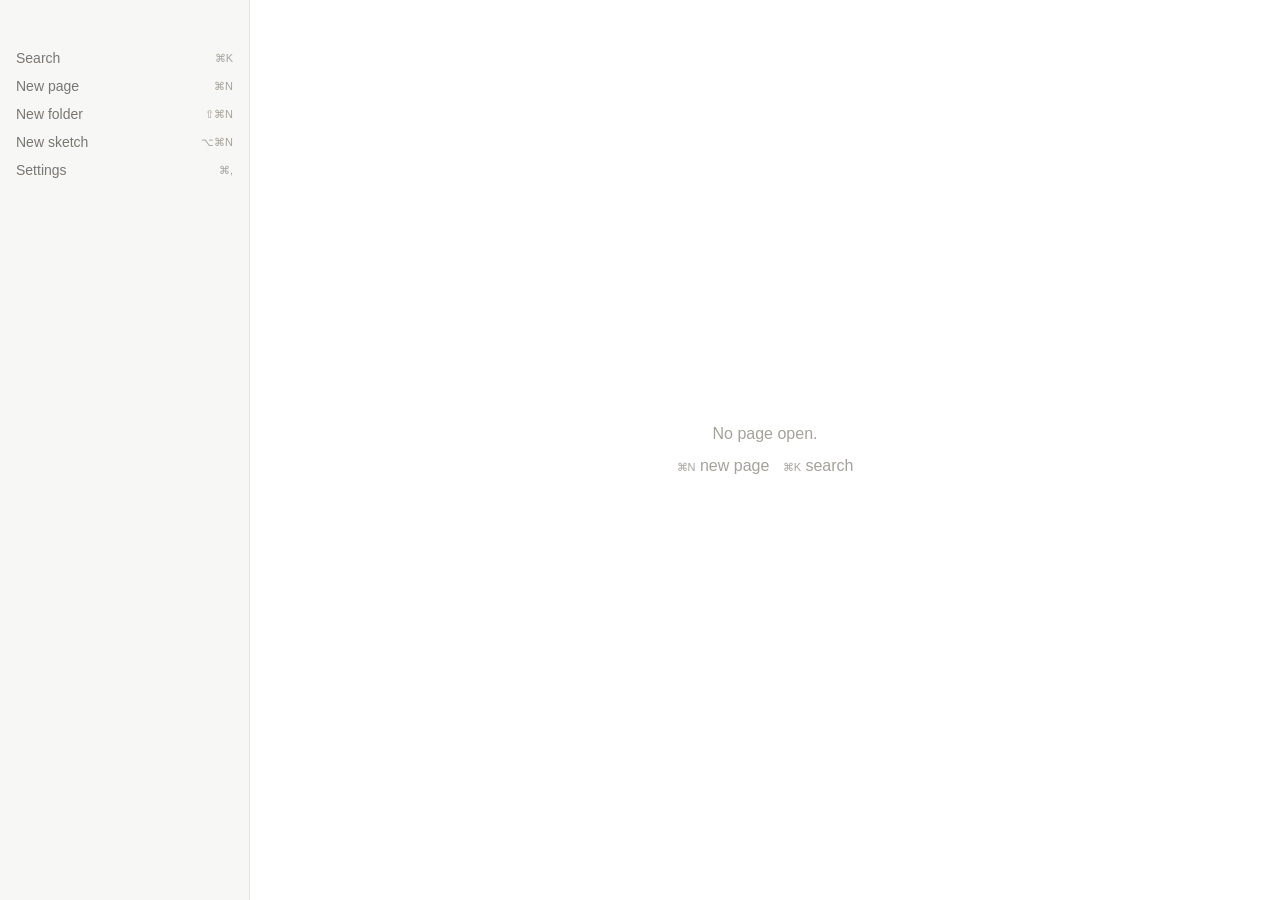
==== ui/index.html @ 706da2b6 "Polish v0.6.1: clickable links, callout kinds, in-page find, folder picker, bug fixes" ====
<!doctype html>
<html lang="en">
<head>
  <meta charset="utf-8">
  <meta name="viewport" content="width=device-width, initial-scale=1">
  <title>Dominote</title>
  <link rel="stylesheet" href="style.css">
</head>
<body>
  <aside id="sidebar">
    <div class="drag" data-tauri-drag-region></div>
    <button class="side-btn" id="search-btn" title="Search (⌘K)">Search <kbd>⌘K</kbd></button>
    <button class="side-btn" id="new-note-btn" title="New page (⌘N)">New page <kbd>⌘N</kbd></button>
    <button class="side-btn" id="new-folder-btn" title="New folder (⇧⌘N)">New folder <kbd>⇧⌘N</kbd></button>
    <button class="side-btn" id="new-sketch-btn" title="New sketch (⌥⌘N)">New sketch <kbd>⌥⌘N</kbd></button>
    <button class="side-btn" id="settings-btn" title="Settings (⌘,)">Settings <kbd>⌘,</kbd></button>
    <div id="tree" role="tree"></div>
    <div id="root-path" title="Notes folder. Click to copy the path for AI agents."></div>
  </aside>
  <main id="main">
    <div class="drag top-drag" data-tauri-drag-region></div>
    <div id="find-bar" hidden>
      <input id="find-input" placeholder="Find in page…" autocomplete="off" spellcheck="false">
      <span id="find-count"></span>
      <button id="find-prev" title="Previous (⇧Enter)" aria-label="Previous">↑</button>
      <button id="find-next" title="Next (Enter)" aria-label="Next">↓</button>
      <button id="find-close" title="Close (Esc)" aria-label="Close">×</button>
    </div>
    <details id="page-view" hidden>
      <summary>View</summary>
      <div class="view-options">
        <label><span>Full width</span><input id="view-wide" type="checkbox"></label>
        <label><span>Page zoom</span><select id="view-zoom" aria-label="Page zoom">
          <option value="100">100%</option><option value="90">90%</option>
          <option value="80">80%</option><option value="70">70%</option>
        </select></label>
      </div>
    </details>
    <div id="page" hidden>
      <div id="crumbs"></div>
      <h1 id="title" contenteditable="plaintext-only" spellcheck="false" data-placeholder="Untitled"></h1>
      <div id="editor"></div>
    </div>
    <div id="empty">
      <p>No page open.</p>
      <p><kbd>⌘N</kbd> new page &nbsp; <kbd>⌘K</kbd> search</p>
    </div>
    <div id="sketch" hidden></div>
  </main>

  <div id="slash" class="popup" hidden></div>
  <div id="ctx" class="popup" hidden></div>
  <div id="palette" hidden>
    <div class="palette-box">
      <input id="palette-input" placeholder="Search pages…" autocomplete="off" spellcheck="false">
      <div id="palette-results"></div>
    </div>
  </div>
  <div id="settings" hidden>
    <div class="palette-box" role="dialog" aria-label="Settings">
      <h2>Settings</h2>
      <div class="setting"><span>Appearance</span>
        <div class="seg" id="theme-seg">
          <button data-theme="system">System</button><button data-theme="light">Light</button><button data-theme="dark">Dark</button>
        </div>
      </div>
      <label class="setting"><span>Menu font</span><input id="set-ui-font" list="font-list" spellcheck="false"></label>
      <label class="setting"><span>Page font</span><input id="set-page-font" list="font-list" spellcheck="false"></label>
      <label class="setting"><span>Code font</span><input id="set-code-font" list="font-list" spellcheck="false"></label>
      <label class="setting"><span>Page text size</span>
        <select id="set-page-size">
          <option value="14">14</option><option value="15">15</option><option value="16">16</option><option value="17">17</option>
          <option value="18">18</option><option value="20">20</option><option value="22">22</option>
        </select>
      </label>
      <div class="setting-note">Pick from the list or type the name of any font installed on your Mac. Fonts only change how notes look, the .md files stay the same.</div>
      <div class="setting-sep"></div>
      <div class="setting">
        <span>Notes folder</span>
        <div class="folder-ctl">
          <span id="set-root-path" class="folder-path"></span>
          <button id="set-root-btn" type="button">Change…</button>
        </div>
      </div>
      <div class="setting-note">Point this at an iCloud Drive or Dropbox folder to sync across devices.</div>
      <datalist id="font-list"></datalist>
      <datalist id="lang-list"></datalist>
    </div>
  </div>
  <div id="toast" hidden></div>

  <script src="vendor/highlight.min.js"></script>
  <script src="md.js"></script>
  <script src="app.js"></script>
</body>
</html>
---- ui/style.css ----
:root {
  --bg: #ffffff;
  --side: #f7f7f5;
  --text: #37352f;
  --muted: #787774;
  --faint: #a5a29b;
  --hover: rgba(55, 53, 47, 0.07);
  --active: rgba(55, 53, 47, 0.12);
  --border: #e3e2df;
  --code-bg: #f6f5f4;
  --callout-bg: #f1f1ef;
  --accent: #2383e2;
  --popup: #ffffff;
  --shadow: 0 0 0 1px rgba(15, 15, 15, 0.05), 0 3px 6px rgba(15, 15, 15, 0.1), 0 9px 24px rgba(15, 15, 15, 0.2);
  color-scheme: light;
  --ui-font: -apple-system, BlinkMacSystemFont, "Segoe UI", Helvetica, sans-serif;
  --page-font: -apple-system, BlinkMacSystemFont, "Segoe UI", Helvetica, sans-serif;
  --code-font: ui-monospace, SFMono-Regular, Menlo, monospace;
  --page-size: 16px;
}
/* Dark theme: follows the system unless the user picked Light or Dark in Settings. */
@media (prefers-color-scheme: dark) {
  :root:not([data-theme="light"]) {
    --bg: #191919;
    --side: #202020;
    --text: #e6e6e4;
    --muted: #9b9b98;
    --faint: #6b6b68;
    --hover: rgba(255, 255, 255, 0.06);
    --active: rgba(255, 255, 255, 0.11);
    --border: #343434;
    --code-bg: #262626;
    --callout-bg: #252525;
    --popup: #252525;
    --shadow: 0 0 0 1px rgba(255, 255, 255, 0.08), 0 3px 6px rgba(0, 0, 0, 0.3), 0 9px 24px rgba(0, 0, 0, 0.5);
    color-scheme: dark;
  }
}
:root[data-theme="dark"] {
    --bg: #191919;
    --side: #202020;
    --text: #e6e6e4;
    --muted: #9b9b98;
    --faint: #6b6b68;
    --hover: rgba(255, 255, 255, 0.06);
    --active: rgba(255, 255, 255, 0.11);
    --border: #343434;
    --code-bg: #262626;
    --callout-bg: #252525;
    --popup: #252525;
    --shadow: 0 0 0 1px rgba(255, 255, 255, 0.08), 0 3px 6px rgba(0, 0, 0, 0.3), 0 9px 24px rgba(0, 0, 0, 0.5);
    color-scheme: dark;
  }

* { box-sizing: border-box; }
html, body { margin: 0; height: 100%; }
body {
  display: flex;
  background: var(--bg);
  color: var(--text);
  font: 16px/1.5 var(--ui-font);
  -webkit-font-smoothing: antialiased;
  overflow: hidden;
  user-select: none;
  -webkit-user-select: none;
}
button, input { font-family: inherit; color: inherit; }
button { font: inherit; }
kbd { font: 11px var(--ui-font); color: var(--faint); }
.drag { position: absolute; top: 0; left: 0; right: 0; height: 40px; z-index: 1; }

/* Sidebar */
#sidebar {
  position: relative;
  width: 250px;
  flex: none;
  background: var(--side);
  padding: 44px 6px 12px;
  display: flex;
  flex-direction: column;
  overflow: hidden;
  border-right: 1px solid var(--border);
  font-size: 14px;
}
body.no-sidebar #sidebar { display: none; }
.side-btn {
  display: flex; justify-content: space-between; align-items: center;
  width: 100%; height: 28px; padding: 0 10px;
  border: 0; border-radius: 5px; background: none;
  color: var(--muted); text-align: left; cursor: pointer;
}
.side-btn:hover { background: var(--hover); }
#tree { margin-top: 10px; flex: 1; overflow-y: auto; scrollbar-width: none; }
#tree::-webkit-scrollbar { display: none; }
#tree.drop-root { background: var(--hover); border-radius: 6px; }
.item {
  display: flex; align-items: center; gap: 4px;
  height: 28px; padding-right: 8px;
  border-radius: 5px; cursor: pointer; white-space: nowrap;
}
.item:hover { background: var(--hover); }
.item.active { background: var(--active); font-weight: 500; }
.item.drop { box-shadow: inset 0 0 0 2px var(--accent); }
.item .twisty { width: 18px; flex: none; text-align: center; color: var(--faint); font-size: 10px; }
.item .icon { width: 18px; flex: none; color: var(--muted); display: flex; }
.item .label { overflow: hidden; text-overflow: ellipsis; }
.item input { font: inherit; color: inherit; background: var(--bg); border: 1px solid var(--accent); border-radius: 4px; padding: 1px 4px; width: 100%; outline: none; }
.empty-tree { color: var(--faint); padding: 6px 10px; }
.item.section { height: 24px; margin-top: 14px; padding-left: 10px; cursor: default; color: var(--faint); font-size: 11px; font-weight: 600; letter-spacing: 0.05em; text-transform: uppercase; }
.item.section:first-child { margin-top: 0; }
.item.section:hover { background: none; }

/* Sketches: Excalidraw fills the main area below the window drag strip. */
#sketch { position: absolute; inset: 0; -webkit-user-select: text; user-select: text; }
body.sketching #main { overflow: hidden; }
body.sketching #empty { display: none; }
/* Thin drag strip above Excalidraw's toolbar; with the sidebar hidden, make room for the traffic lights. */
body.sketching .top-drag { height: 12px; }
body.sketching.no-sidebar #sketch { top: 30px; }
#root-path { color: var(--faint); font-size: 11px; padding: 6px 10px; cursor: pointer; word-break: break-all; }
#root-path:hover { color: var(--muted); }

/* Main page */
#main { position: relative; flex: 1; overflow-y: auto; }
#page { font-family: var(--page-font); font-size: var(--page-size); max-width: calc(760px / var(--view-zoom, 1)); zoom: var(--view-zoom, 1); margin: 0 auto; padding: 72px 56px 40vh; cursor: text; }
#page.full-width { max-width: none; }
#page-view { position: absolute; top: 32px; right: 20px; z-index: 15; font-size: 13px; }
#page-view summary { cursor: pointer; color: var(--muted); padding: 8px 12px; border-radius: 5px; list-style: none; }
#page-view summary::-webkit-details-marker { display: none; }
#page-view summary:hover, #page-view[open] summary { background: var(--hover); color: var(--text); }
#page-view summary:focus-visible { outline: 2px solid var(--accent); }
.view-options { position: absolute; right: 0; top: 38px; width: 210px; padding: 10px 12px; border-radius: 6px; background: var(--popup); box-shadow: var(--shadow); }
.view-options label { display: flex; align-items: center; justify-content: space-between; gap: 16px; min-height: 36px; }
.view-options select { background: var(--bg); color: var(--text); border: 1px solid var(--border); border-radius: 4px; padding: 4px; }
@media (max-width: 600px) { #page { padding-left: 24px; padding-right: 24px; } }
#crumbs { color: var(--faint); font-size: 13px; min-height: 20px; margin-bottom: 18px; }
#title {
  font-size: 2.5em; line-height: 1.2; font-weight: 700;
  margin: 0 0 14px; outline: none; user-select: text; -webkit-user-select: text;
}
#title:empty::before { content: attr(data-placeholder); color: var(--faint); }
#empty { display: flex; flex-direction: column; align-items: center; justify-content: center; height: 100%; color: var(--faint); }
#empty p { margin: 4px; }
#page:not([hidden]) + #empty { display: none; }

/* Blocks */
#editor { user-select: text; -webkit-user-select: text; }
.block { position: relative; display: flex; align-items: flex-start; gap: 4px; padding: 3px 0; }
.content { flex: 1; min-width: 0; min-height: 1.5em; outline: none; white-space: pre-wrap; word-break: break-word; }
.content:empty::before { color: var(--faint); pointer-events: none; }
.block[data-type="p"] .content:empty:focus::before { content: "Type '/' for commands"; }
.block[data-type="h1"] .content:empty::before { content: "Heading 1"; }
.block[data-type="h2"] .content:empty::before { content: "Heading 2"; }
.block[data-type="h3"] .content:empty::before { content: "Heading 3"; }
.block[data-type="ul"] .content:empty:focus::before,
.block[data-type="ol"] .content:empty:focus::before { content: "List"; }
.block[data-type="todo"] .content:empty:focus::before { content: "To-do"; }
.block[data-type="quote"] .content:empty:focus::before { content: "Quote"; }
.block[data-type="callout"] .content:empty::before { content: "Callout"; }

.block[data-type="h1"] { font-size: 1.875em; font-weight: 700; line-height: 1.3; margin-top: 1.1em; }
.block[data-type="h2"] { font-size: 1.5em; font-weight: 650; line-height: 1.3; margin-top: 0.9em; }
.block[data-type="h3"] { font-size: 1.25em; font-weight: 600; line-height: 1.3; margin-top: 0.6em; }
.block[data-type="ul"]::before { content: "•"; width: 22px; flex: none; text-align: center; font-size: 1.3em; line-height: 1.15; }
.block[data-type="ol"]::before { content: attr(data-num) "."; min-width: 22px; flex: none; text-align: right; padding-right: 2px; }
.block[data-type="todo"] .check { margin: 5px 6px 0 3px; width: 15px; height: 15px; flex: none; accent-color: var(--accent); cursor: pointer; }
.block.done .content { text-decoration: line-through; color: var(--faint); }
.block[data-type="quote"] .content { border-left: 3px solid var(--text); padding-left: 14px; }
.block[data-type="callout"] { background: var(--callout-bg); border-radius: 6px; padding: 14px 16px; margin: 4px 0; gap: 10px; }
.callout-icon { flex: none; cursor: pointer; user-select: none; -webkit-user-select: none; }
.block[data-type="divider"] { padding: 10px 0; outline: none; border-radius: 4px; }
.block[data-type="divider"] hr { flex: 1; border: 0; border-top: 1px solid var(--border); margin: 0; }
.block[data-type="divider"]:focus { background: rgba(35, 131, 226, 0.15); }

.content code, .cell code {
  font: 0.85em/1 var(--code-font);
  background: var(--code-bg); color: #eb5757; padding: 2px 5px; border-radius: 4px;
}
.content a, .cell a { color: inherit; text-decoration: underline; text-decoration-color: var(--faint); cursor: pointer; }
.content a:hover, .cell a:hover { text-decoration-color: var(--accent); color: var(--accent); }

.block[data-type="code"] { display: block; background: var(--code-bg); border-radius: 6px; margin: 6px 0; padding: 0; }
.code-bar { display: flex; justify-content: space-between; padding: 6px 10px 0; }
.lang { border: 0; background: none; color: var(--muted); font-size: 12px; outline: none; width: 160px; }
.code-bar button, .table-ctl button {
  border: 0; background: none; color: var(--faint); font-size: 12px; cursor: pointer; padding: 2px 6px; border-radius: 4px;
}
.code-bar button:hover, .table-ctl button:hover { background: var(--hover); color: var(--text); }
/* Highlighted copy behind a transparent editable layer; both must share exact metrics. */
.code-wrap { position: relative; font-size: 0.85em; }
.code-wrap pre {
  margin: 0; padding: 8px 16px 16px; tab-size: 2;
  font: 1em/1.55 var(--code-font);
  white-space: pre-wrap; word-break: break-all; overflow-wrap: anywhere;
}
.code-wrap .hl { position: absolute; inset: 0; overflow: hidden; pointer-events: none; color: var(--text); }
.code-wrap pre.content { position: relative; color: transparent; caret-color: var(--text); background: none; }
.code-wrap pre.content::selection { background: rgba(35, 131, 226, 0.3); }

/* Syntax colors, GitHub-like. */
:root {
  --hl-keyword: #cf222e; --hl-string: #0a3069; --hl-comment: #6e7781; --hl-number: #0550ae;
  --hl-title: #8250df; --hl-type: #953800; --hl-tag: #116329; --hl-attr: #0550ae; --hl-meta: #6e7781;
}
@media (prefers-color-scheme: dark) {
  :root:not([data-theme="light"]) {
    --hl-keyword: #ff7b72; --hl-string: #a5d6ff; --hl-comment: #8b949e; --hl-number: #79c0ff;
    --hl-title: #d2a8ff; --hl-type: #ffa657; --hl-tag: #7ee787; --hl-attr: #79c0ff; --hl-meta: #8b949e;
  }
}
:root[data-theme="dark"] {
  --hl-keyword: #ff7b72; --hl-string: #a5d6ff; --hl-comment: #8b949e; --hl-number: #79c0ff;
  --hl-title: #d2a8ff; --hl-type: #ffa657; --hl-tag: #7ee787; --hl-attr: #79c0ff; --hl-meta: #8b949e;
}
.hljs-keyword, .hljs-selector-tag, .hljs-doctag, .hljs-template-tag { color: var(--hl-keyword); }
.hljs-string, .hljs-regexp, .hljs-template-variable, .hljs-char.escape_ { color: var(--hl-string); }
.hljs-comment, .hljs-quote { color: var(--hl-comment); font-style: italic; }
.hljs-number, .hljs-literal, .hljs-symbol, .hljs-bullet, .hljs-variable.constant_ { color: var(--hl-number); }
.hljs-title, .hljs-title.function_, .hljs-section { color: var(--hl-title); }
.hljs-type, .hljs-built_in, .hljs-title.class_, .hljs-params, .hljs-variable { color: var(--hl-type); }
.hljs-name, .hljs-tag, .hljs-selector-id, .hljs-selector-class { color: var(--hl-tag); }
.hljs-attr, .hljs-attribute, .hljs-property, .hljs-link { color: var(--hl-attr); }
.hljs-meta, .hljs-meta .hljs-keyword { color: var(--hl-meta); }
.hljs-addition { color: var(--hl-tag); }
.hljs-deletion { color: var(--hl-keyword); }
.hljs-emphasis { font-style: italic; }
.hljs-strong { font-weight: 600; }

.block[data-type="table"] { display: block; margin: 8px 0; }
.table-wrap { overflow-x: auto; }
table { border-collapse: collapse; font-size: 0.9em; width: 100%; }
th, td { border: 1px solid var(--border); padding: 6px 9px; min-width: 2.5em; max-width: 24em; overflow-wrap: break-word; vertical-align: top; outline: none; text-align: left; }
th { background: var(--side); font-weight: 600; }
td:focus, th:focus { box-shadow: inset 0 0 0 2px rgba(35, 131, 226, 0.5); }
.table-ctl { display: flex; gap: 2px; margin-top: 4px; opacity: 0; transition: opacity 0.1s; }
.block[data-type="table"]:hover .table-ctl, .block[data-type="table"]:focus-within .table-ctl { opacity: 1; }

/* Popups */
.popup {
  position: fixed; z-index: 50; background: var(--popup); border-radius: 8px; box-shadow: var(--shadow);
  padding: 4px; font-size: 14px; min-width: 220px; max-height: 340px; overflow-y: auto;
}
.popup-item { display: flex; justify-content: space-between; gap: 16px; padding: 6px 10px; border-radius: 5px; cursor: pointer; }
.popup-item .hint { color: var(--faint); font-size: 12px; }
.popup-item.sel, .popup-item:hover { background: var(--hover); }
.popup-item.danger { color: #e03e3e; }
.popup-sep { height: 1px; background: var(--border); margin: 4px 0; }
.popup-empty { color: var(--faint); padding: 6px 10px; }

#palette, #settings { position: fixed; inset: 0; z-index: 60; background: rgba(15, 15, 15, 0.35); display: flex; justify-content: center; align-items: flex-start; padding-top: 12vh; }
#palette[hidden], #settings[hidden] { display: none; }
.palette-box { width: min(620px, 90vw); background: var(--popup); border-radius: 10px; box-shadow: var(--shadow); overflow: hidden; }
#palette-input { width: 100%; border: 0; border-bottom: 1px solid var(--border); background: none; padding: 14px 18px; font-size: 17px; color: var(--text); outline: none; }
#palette-results { max-height: 50vh; overflow-y: auto; padding: 4px; }
.result { padding: 8px 14px; border-radius: 6px; cursor: pointer; }
.result.sel, .result:hover { background: var(--hover); }
.result .snip { color: var(--faint); font-size: 12px; white-space: nowrap; overflow: hidden; text-overflow: ellipsis; }

#toast {
  position: fixed; bottom: 20px; left: 50%; transform: translateX(-50%); z-index: 70;
  background: #2f2f2f; color: #fff; padding: 8px 14px; border-radius: 6px; font-size: 13px;
}

/* Settings */
#settings .palette-box { padding: 18px 22px 20px; width: min(460px, 90vw); }
#settings h2 { margin: 0 0 14px; font-size: 17px; }
.setting { display: flex; justify-content: space-between; align-items: center; gap: 16px; padding: 8px 0; font-size: 14px; }
.setting select, .setting input {
  font: 13px var(--ui-font); color: var(--text); background: var(--bg);
  border: 1px solid var(--border); border-radius: 6px; padding: 5px 8px; width: 210px; outline: none;
}
.seg { display: flex; background: var(--hover); border-radius: 7px; padding: 2px; }
.seg button { border: 0; background: none; padding: 4px 12px; border-radius: 5px; cursor: pointer; font-size: 13px; color: var(--muted); }
.seg button.on { background: var(--bg); color: var(--text); box-shadow: 0 1px 2px rgba(0,0,0,0.15); }
.setting-note { color: var(--faint); font-size: 12px; margin-top: 10px; }
.setting-sep { height: 1px; background: var(--border); margin: 14px 0 8px; }
.folder-ctl { display: flex; align-items: center; gap: 8px; min-width: 0; max-width: 260px; }
.folder-path { color: var(--muted); font-size: 12px; overflow: hidden; text-overflow: ellipsis; white-space: nowrap; direction: rtl; text-align: left; }
.folder-ctl button {
  flex: none; border: 1px solid var(--border); background: var(--bg); color: var(--text);
  border-radius: 6px; padding: 4px 10px; font-size: 13px; cursor: pointer;
}
.folder-ctl button:hover { background: var(--hover); }

/* In-page find bar (Cmd+F) */
#find-bar {
  position: fixed; top: 14px; right: 20px; z-index: 55;
  display: flex; align-items: center; gap: 4px;
  background: var(--popup); border-radius: 8px; box-shadow: var(--shadow);
  padding: 4px 6px 4px 10px; font-size: 13px;
}
#find-bar[hidden] { display: none; }
#find-input { border: 0; background: none; color: var(--text); font-size: 13px; width: 180px; outline: none; }
#find-count { color: var(--faint); font-size: 12px; min-width: 36px; text-align: center; }
#find-bar button {
  border: 0; background: none; color: var(--muted); cursor: pointer;
  width: 24px; height: 24px; border-radius: 4px; display: flex; align-items: center; justify-content: center;
}
#find-bar button:hover { background: var(--hover); color: var(--text); }
::highlight(find-all) { background: rgba(255, 212, 0, 0.35); color: inherit; }
::highlight(find-current) { background: rgba(255, 150, 50, 0.7); color: inherit; }

/* Whole-block selection (drag across blocks, or Cmd+A twice) */
.block.selected { background: rgba(35, 131, 226, 0.16); border-radius: 4px; }
.block.selected[data-type="code"], .block.selected[data-type="callout"] { box-shadow: 0 0 0 2px rgba(35, 131, 226, 0.45); }

/* Export as PDF goes through the print dialog: only the page, always in light colors. */
@media print {
  :root, :root:not([data-theme="light"]), :root[data-theme="dark"] {
    --bg: #ffffff; --side: #f7f7f5; --text: #37352f; --muted: #787774; --faint: #a5a29b; --border: #e3e2df;
    --code-bg: #f6f5f4; --callout-bg: #f1f1ef; color-scheme: light;
    --hl-keyword: #cf222e; --hl-string: #0a3069; --hl-comment: #6e7781; --hl-number: #0550ae;
    --hl-title: #8250df; --hl-type: #953800; --hl-tag: #116329; --hl-attr: #0550ae; --hl-meta: #6e7781;
  }
  html, body, #main { height: auto; overflow: visible; display: block; }
  #sidebar, .drag, .top-drag, #page-view, #find-bar, #crumbs, #empty, #sketch, .code-bar, .table-ctl, .popup, #toast { display: none !important; }
  #page { max-width: none; padding: 0; zoom: 1; } /* page margins come from the print command */
  #title:empty::before { content: none; }
  * { -webkit-print-color-adjust: exact; print-color-adjust: exact; transition: none !important; }
  .block.done .content { color: var(--muted); }
  /* Print the highlighted copy only, so the PDF text has each line of code once. */
  .code-wrap .hl { position: static; }
  .code-wrap pre.content { display: none; }
  pre, table, blockquote, img, .code-wrap { break-inside: avoid; }
  h1, h2, h3 { break-after: avoid; }
}

/* Windows has a normal title bar, so no room for traffic lights and no drag strips. */
body.win #sidebar { padding-top: 12px; }
body.win .drag, body.win .top-drag { display: none; }
@media screen { body.win #page { padding-top: 40px; } }
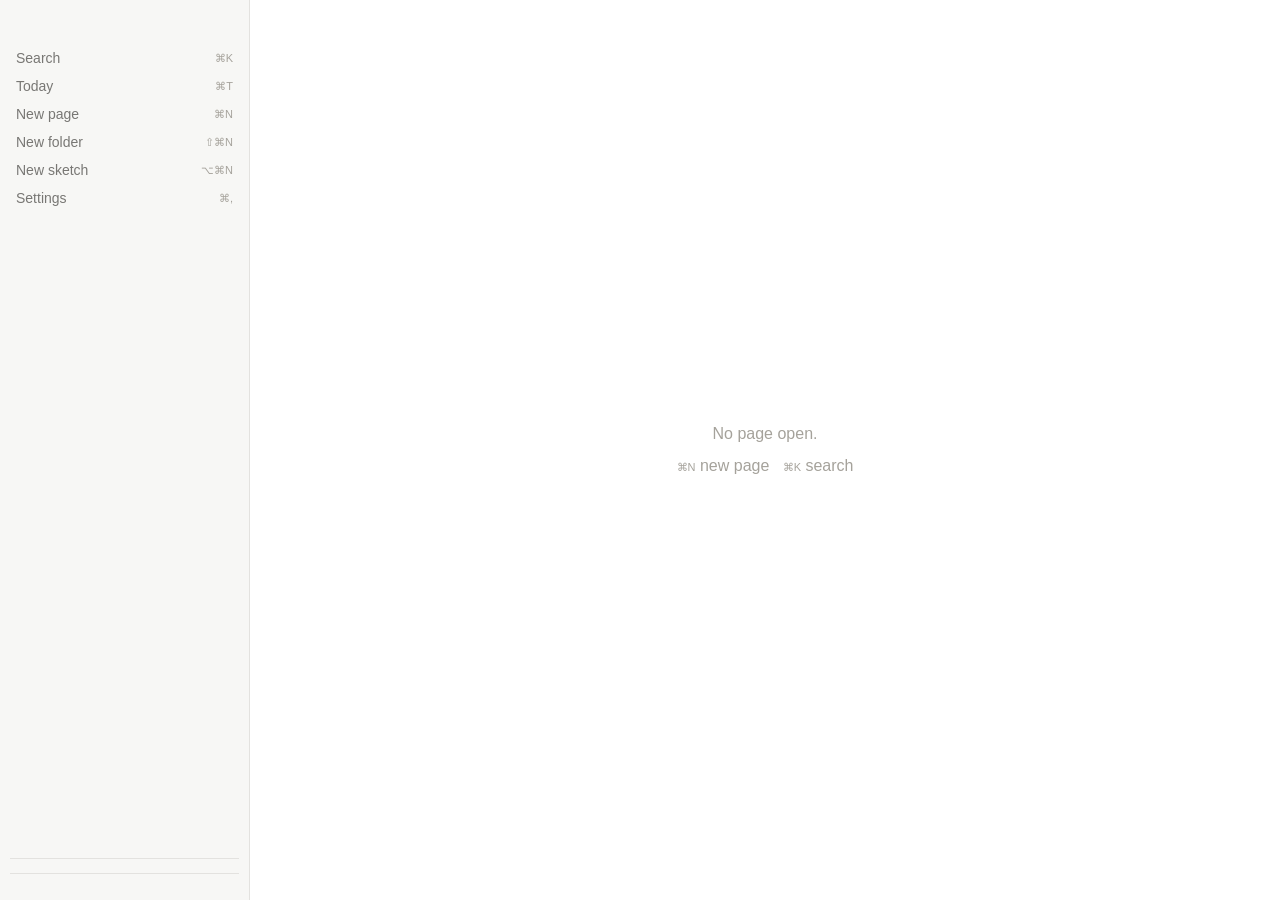
==== commit 1e08e87f: "Add bottom-left calendar & lazy daily/weekly notes (v0.8.0)" ====
--- a/ui/index.html
+++ b/ui/index.html
@@ -3,18 +3,20 @@
 <head>
   <meta charset="utf-8">
   <meta name="viewport" content="width=device-width, initial-scale=1">
-  <title>Dominote</title>
+  <title>Hebdo</title>
   <link rel="stylesheet" href="style.css">
 </head>
 <body>
   <aside id="sidebar">
     <div class="drag" data-tauri-drag-region></div>
     <button class="side-btn" id="search-btn" title="Search (⌘K)">Search <kbd>⌘K</kbd></button>
+    <button class="side-btn" id="today-btn" title="Today (⌘T)"><span id="today-label">Today</span> <kbd>⌘T</kbd></button>
     <button class="side-btn" id="new-note-btn" title="New page (⌘N)">New page <kbd>⌘N</kbd></button>
     <button class="side-btn" id="new-folder-btn" title="New folder (⇧⌘N)">New folder <kbd>⇧⌘N</kbd></button>
     <button class="side-btn" id="new-sketch-btn" title="New sketch (⌥⌘N)">New sketch <kbd>⌥⌘N</kbd></button>
     <button class="side-btn" id="settings-btn" title="Settings (⌘,)">Settings <kbd>⌘,</kbd></button>
     <div id="tree" role="tree"></div>
+    <div id="calendar" aria-label="Calendar"></div>
     <div id="root-path" title="Notes folder. Click to copy the path for AI agents."></div>
   </aside>
   <main id="main">
@@ -64,6 +66,11 @@
           <button data-theme="system">System</button><button data-theme="light">Light</button><button data-theme="dark">Dark</button>
         </div>
       </div>
+      <div class="setting"><span>Calendar notes</span>
+        <div class="seg" id="cal-mode-seg">
+          <button data-cal="daily">Daily</button><button data-cal="weekly">Weekly</button>
+        </div>
+      </div>
       <label class="setting"><span>Menu font</span><input id="set-ui-font" list="font-list" spellcheck="false"></label>
       <label class="setting"><span>Page font</span><input id="set-page-font" list="font-list" spellcheck="false"></label>
       <label class="setting"><span>Code font</span><input id="set-code-font" list="font-list" spellcheck="false"></label>
@@ -91,6 +98,7 @@
 
   <script src="vendor/highlight.min.js"></script>
   <script src="md.js"></script>
+  <script src="cal.js"></script>
   <script src="app.js"></script>
 </body>
 </html>
--- a/ui/style.css
+++ b/ui/style.css
@@ -90,7 +90,49 @@
   color: var(--muted); text-align: left; cursor: pointer;
 }
 .side-btn:hover { background: var(--hover); }
-#tree { margin-top: 10px; flex: 1; overflow-y: auto; scrollbar-width: none; }
+/* Mini calendar (pinned bottom-left below the tree) */
+#calendar {
+  flex: none;
+  margin: 6px 4px 2px; padding: 8px 6px 6px;
+  border-top: 1px solid var(--border); border-bottom: 1px solid var(--border);
+  font-size: 11.5px;
+}
+.cal-head { display: flex; align-items: center; justify-content: space-between; margin-bottom: 6px; padding: 0 2px; }
+.cal-title {
+  border: 0; background: none; color: var(--text); font: 600 12px var(--ui-font);
+  cursor: pointer; padding: 2px 4px; border-radius: 4px;
+}
+.cal-title:hover { background: var(--hover); }
+.cal-nav { display: flex; gap: 2px; }
+.cal-nav button {
+  border: 0; background: none; color: var(--muted); cursor: pointer;
+  width: 22px; height: 22px; border-radius: 4px; font-size: 12px;
+  display: flex; align-items: center; justify-content: center;
+}
+.cal-nav button:hover { background: var(--hover); color: var(--text); }
+.cal-dow, .cal-row { display: grid; grid-template-columns: 24px repeat(7, 1fr); align-items: center; text-align: center; }
+.cal-dow { color: var(--faint); font-size: 10px; margin-bottom: 2px; }
+.cal-row { border-radius: 5px; height: 24px; cursor: pointer; }
+#calendar.weekly .cal-row:hover { background: var(--hover); }
+#calendar.weekly .cal-row.active { background: var(--active); }
+.cal-wk { position: relative; font-size: 10px; color: var(--faint); font-variant-numeric: tabular-nums; }
+.cal-wk.has-note::after {
+  content: ""; position: absolute; left: 50%; bottom: -3px; transform: translateX(-50%);
+  width: 3.5px; height: 3.5px; border-radius: 50%; background: var(--accent);
+}
+.cal-day {
+  position: relative; height: 22px; line-height: 22px; border-radius: 4px;
+  color: var(--text); font-variant-numeric: tabular-nums;
+}
+.cal-day.out { color: var(--faint); opacity: 0.65; }
+.cal-day.today { color: var(--accent); font-weight: 700; }
+#calendar.daily .cal-day:hover { background: var(--hover); }
+#calendar.daily .cal-day.active { background: var(--active); font-weight: 600; }
+#calendar.daily .cal-day.has-note::after {
+  content: ""; position: absolute; left: 50%; bottom: 1px; transform: translateX(-50%);
+  width: 3.5px; height: 3.5px; border-radius: 50%; background: var(--accent);
+}
+#tree { margin-top: 8px; flex: 1; overflow-y: auto; scrollbar-width: none; }
 #tree::-webkit-scrollbar { display: none; }
 #tree.drop-root { background: var(--hover); border-radius: 6px; }
 .item {
